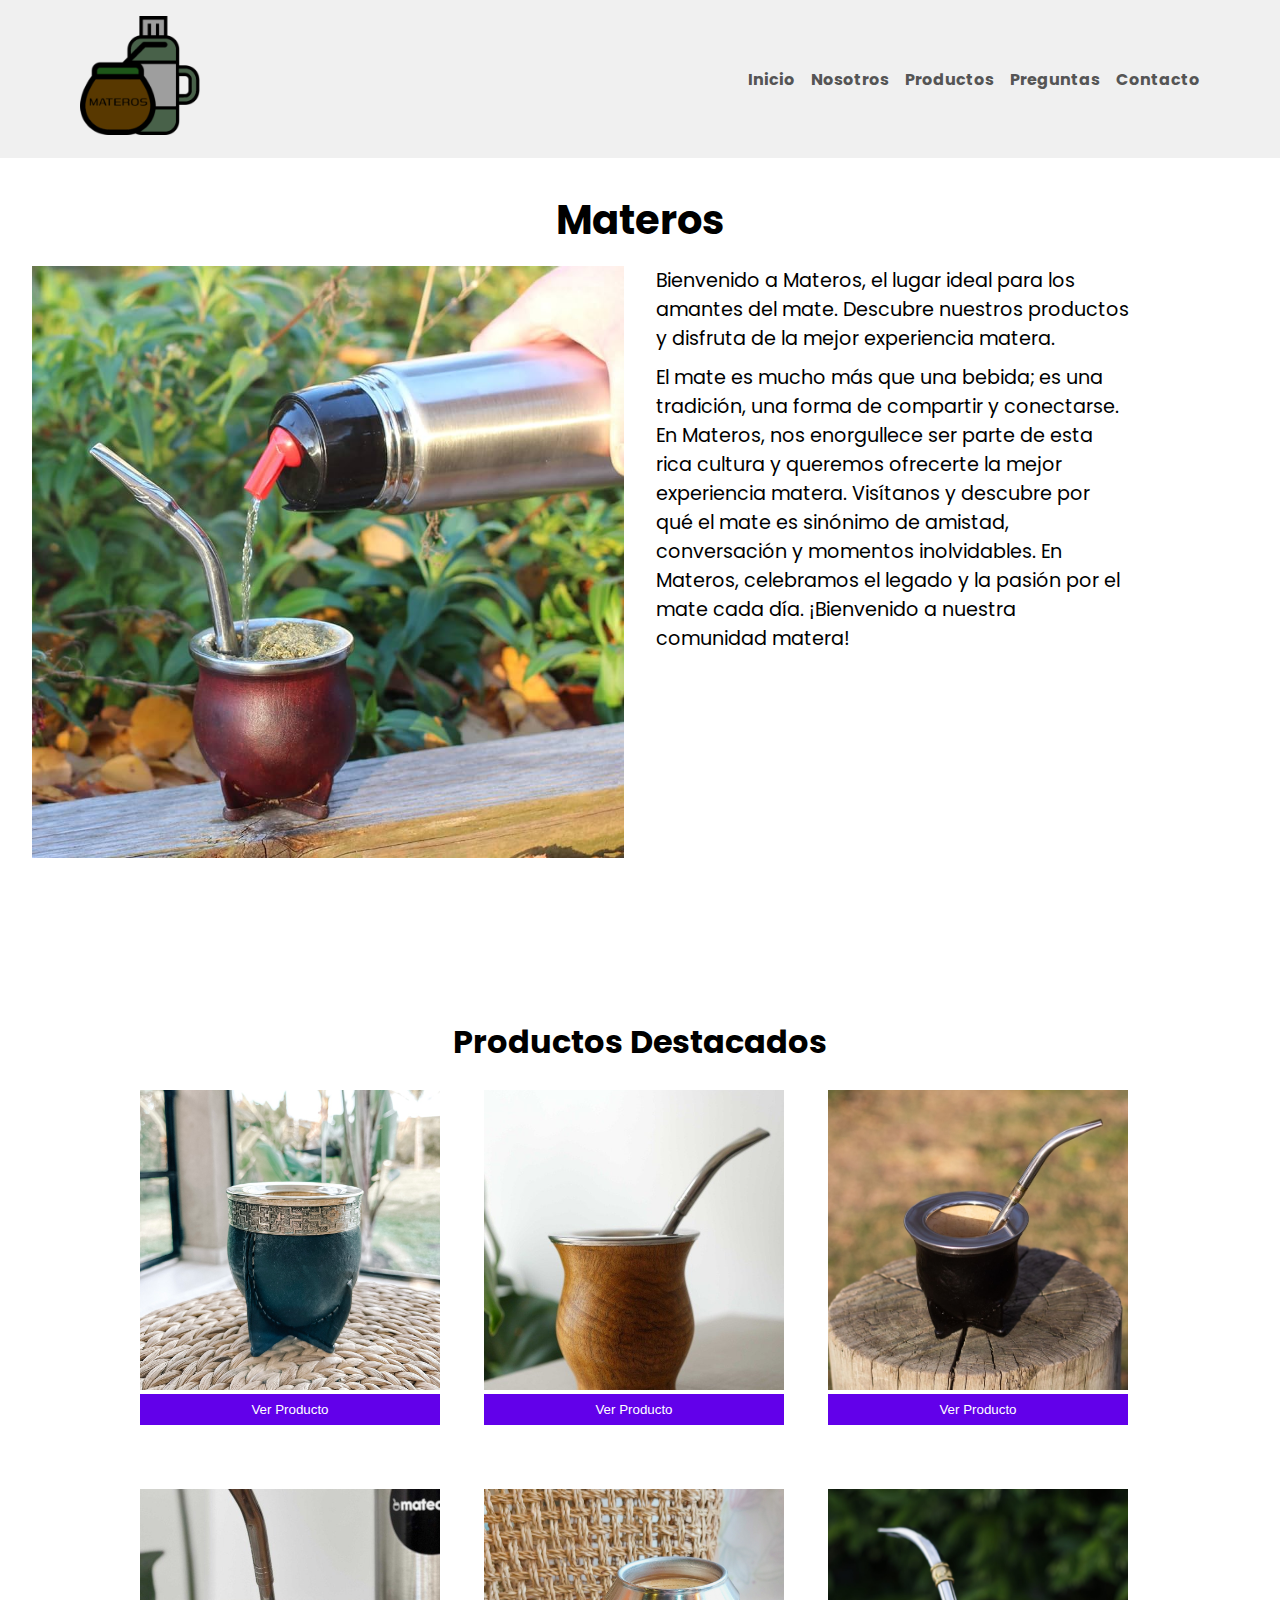
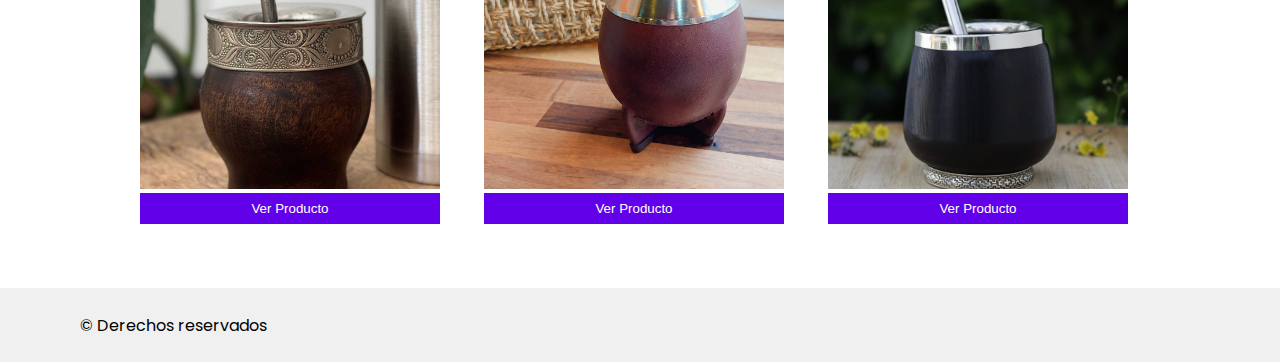
==== index.html @ 02ff1ee5 "Primer commit" ====
<!DOCTYPE html>
<html lang="es">
<head>
    <meta charset="UTF-8">
    <meta name="viewport" content="width=device-width, initial-scale=1.0">
    <link rel="stylesheet" href="./css/style.css">
    <link rel="stylesheet" href="https://cdnjs.cloudflare.com/ajax/libs/font-awesome/6.5.1/css/all.min.css" integrity="sha512-DTOQO9RWCH3ppGqcWaEA1BIZOC6xxalwEsw9c2QQeAIftl+Vegovlnee1c9QX4TctnWMn13TZye+giMm8e2LwA==" crossorigin="anonymous" referrerpolicy="no-referrer" />
    <title>Materos</title>
</head>
<body>
    <header>   
        <div class="logo">
            <a href="#"><img src="./img/logo(2).png" alt="Logo de Materos"></a>
        </div>
        <nav>
            <ul>
                <li><a href="index.html">Inicio</a></li>
                <li><a href="./html/nosotros.html">Nosotros</a></li>
                <li><a href="./html/productos.html">Productos</a></li>
                <li><a href="./html/preguntas.html">Preguntas</a></li>
                <li><a href="./html/contacto.html">Contacto</a></li>
            </ul>
        </nav>
        <div class="header__menu">
            <i class="fa-solid fa-bars"></i>
        </div>
    </header>
    <main>
        <h1>Materos</h1>
        <section class="section__inicio">
            <div class="imagen__inicio">
                <img src="./img/matetermo.jpg" alt="Imagen destacada">
            </div>
            <div>
                <p>Bienvenido a Materos, el lugar ideal para los amantes del mate. Descubre nuestros productos y disfruta de la mejor experiencia matera.</p>
                <p class="inicio__parrafo--2"> El mate es mucho más que una bebida; es una tradición, una forma de compartir y conectarse. 
                    En Materos, nos enorgullece ser parte de esta rica cultura y queremos ofrecerte la mejor experiencia matera. Visítanos y descubre por qué el mate es sinónimo de amistad, conversación y momentos inolvidables. En Materos, celebramos el legado y la pasión por el mate cada día. ¡Bienvenido a nuestra comunidad matera!</p>
            </div>
            
            
        </section>
        <section class="section__destacados">
            <h2>Productos Destacados</h2>
            <div class="productos__inicio">
                <div class="producto__inicio">
                    <img src="./img/destacado1.jpeg" alt="Producto 1">
                    <button>Ver Producto</button>
                </div>
                <div class="producto__inicio">
                    <img src="./img/destacado2.jpg" alt="Producto 2">
                    <button>Ver Producto</button>
                </div>
                <div class="producto__inicio">
                    <img src="./img/destacado3.jpg" alt="Producto 3">
                    <button>Ver Producto</button>
                </div>
                <div class="producto__inicio">
                    <img src="./img/destacado4.jpg" alt="Producto 4">
                    <button>Ver Producto</button>
                </div>
                <div class="producto__inicio">
                    <img src="./img/destacado5.jpg" alt="Producto 4">
                    <button>Ver Producto</button>
                </div>
                <div class="producto__inicio">
                    <img src="./img/destacado6.jpg" alt="Producto 4">
                    <button>Ver Producto</button>
                </div>
            </div>
        </section>
    </main>

    <footer>
        <p>&copy; Derechos reservados</p>
        <div class="iconos">
            <a href="#"><i class="fa-brands fa-instagram"></i></a>
            <a href="#"><i class="fa-brands fa-facebook"></i></a>
        </div>
    </footer>
</body>
</html>
---- css/style.css ----
/*Setters*/
@import url("https://fonts.googleapis.com/css2?family=Poppins:ital,wght@0,100;0,200;0,300;0,400;0,500;0,600;0,700;0,800;0,900;1,100;1,200;1,300;1,400;1,500;1,600;1,700;1,800;1,900&family=Roboto:ital,wght@0,100;0,300;0,400;0,500;0,700;0,900;1,100;1,300;1,400;1,500;1,700;1,900&display=swap");
* {
  margin: 0;
  padding: 0;
  box-sizing: border-box;
}

main {
  padding: 2rem;
  text-align: center;
}

h1, h2, h3, p, a, label, input {
  font-family: "Poppins", sans-serif;
}

h1 {
  font-size: 2.5rem;
  margin-bottom: 1rem;
}

/*Layouts*/
/*HEADER*/
header {
  display: flex;
  justify-content: space-between;
  align-items: center;
  background-color: #f0f0f0;
  padding: 1rem 5rem;
}
header .logo img {
  width: 120px;
}
header nav ul {
  list-style-type: none;
  margin: 0;
  padding: 0;
  display: flex;
  gap: 1rem;
}
header nav ul li {
  display: inline;
}
header nav ul li a {
  color: #555;
  text-decoration: none;
  font-weight: bold;
}
header nav ul li a:hover {
  color: black;
  margin-right: 5px;
}
header .header__menu {
  font-size: 35px;
  cursor: pointer;
  display: none;
}

/*FOOTER*/
footer {
  background-color: #f0f0f0;
  padding: 1rem 5rem;
  display: flex;
  justify-content: space-between;
  align-items: center;
}
footer .iconos a {
  font-size: 1.7rem;
  color: #555;
  text-decoration: none;
  padding: 5px;
}
footer .iconos a:hover {
  color: black;
}
footer .mt-6 {
  margin-top: 180px;
}

/*FIN FOOTER*/
/*Pages*/
/*INDEX INICIO*/
.section__inicio {
  display: grid;
  grid-template-columns: repeat(2, 1fr);
  gap: 2rem;
}
.section__inicio p {
  font-size: 1.2rem;
  text-align: left;
  width: 80%;
}
.section__inicio p:nth-child(2) {
  margin-top: 10px;
}
.section__inicio .imagen__inicio {
  display: flex;
  justify-content: end;
}
.section__inicio .imagen__inicio img {
  width: 100%;
  max-width: 600px;
  height: auto;
}

.section__destacados h2 {
  font-size: 2rem;
  margin: 10rem 0 1.5rem 0;
}
.section__destacados .productos__inicio {
  display: grid;
  grid-template-columns: repeat(3, 1fr);
  width: 1000px;
  margin: 0 auto;
  gap: 2rem;
}
.section__destacados .productos__inicio .producto__inicio {
  width: 300px;
  margin-bottom: 2rem;
}
.section__destacados .productos__inicio .producto__inicio img {
  width: 100%;
  height: 300px;
  object-fit: cover;
}
.section__destacados .productos__inicio .producto__inicio button {
  display: block;
  width: 100%;
  padding: 0.5rem;
  background-color: #6200ea;
  color: white;
  border: none;
  cursor: pointer;
}
.section__destacados .productos__inicio .producto__inicio button:hover, .section__destacados .productos__inicio .producto__inicio .button__productos:hover {
  background-color: #3700b3;
}
.section__destacados .productos__inicio .producto__inicio .button__productos--inicio {
  display: block;
  padding: 0.5rem;
  background-color: #6200ea;
  color: white;
  border: none;
  cursor: pointer;
  margin: 0 auto;
}

/*FIN INDEX INICIO*/

/*# sourceMappingURL=style.css.map */
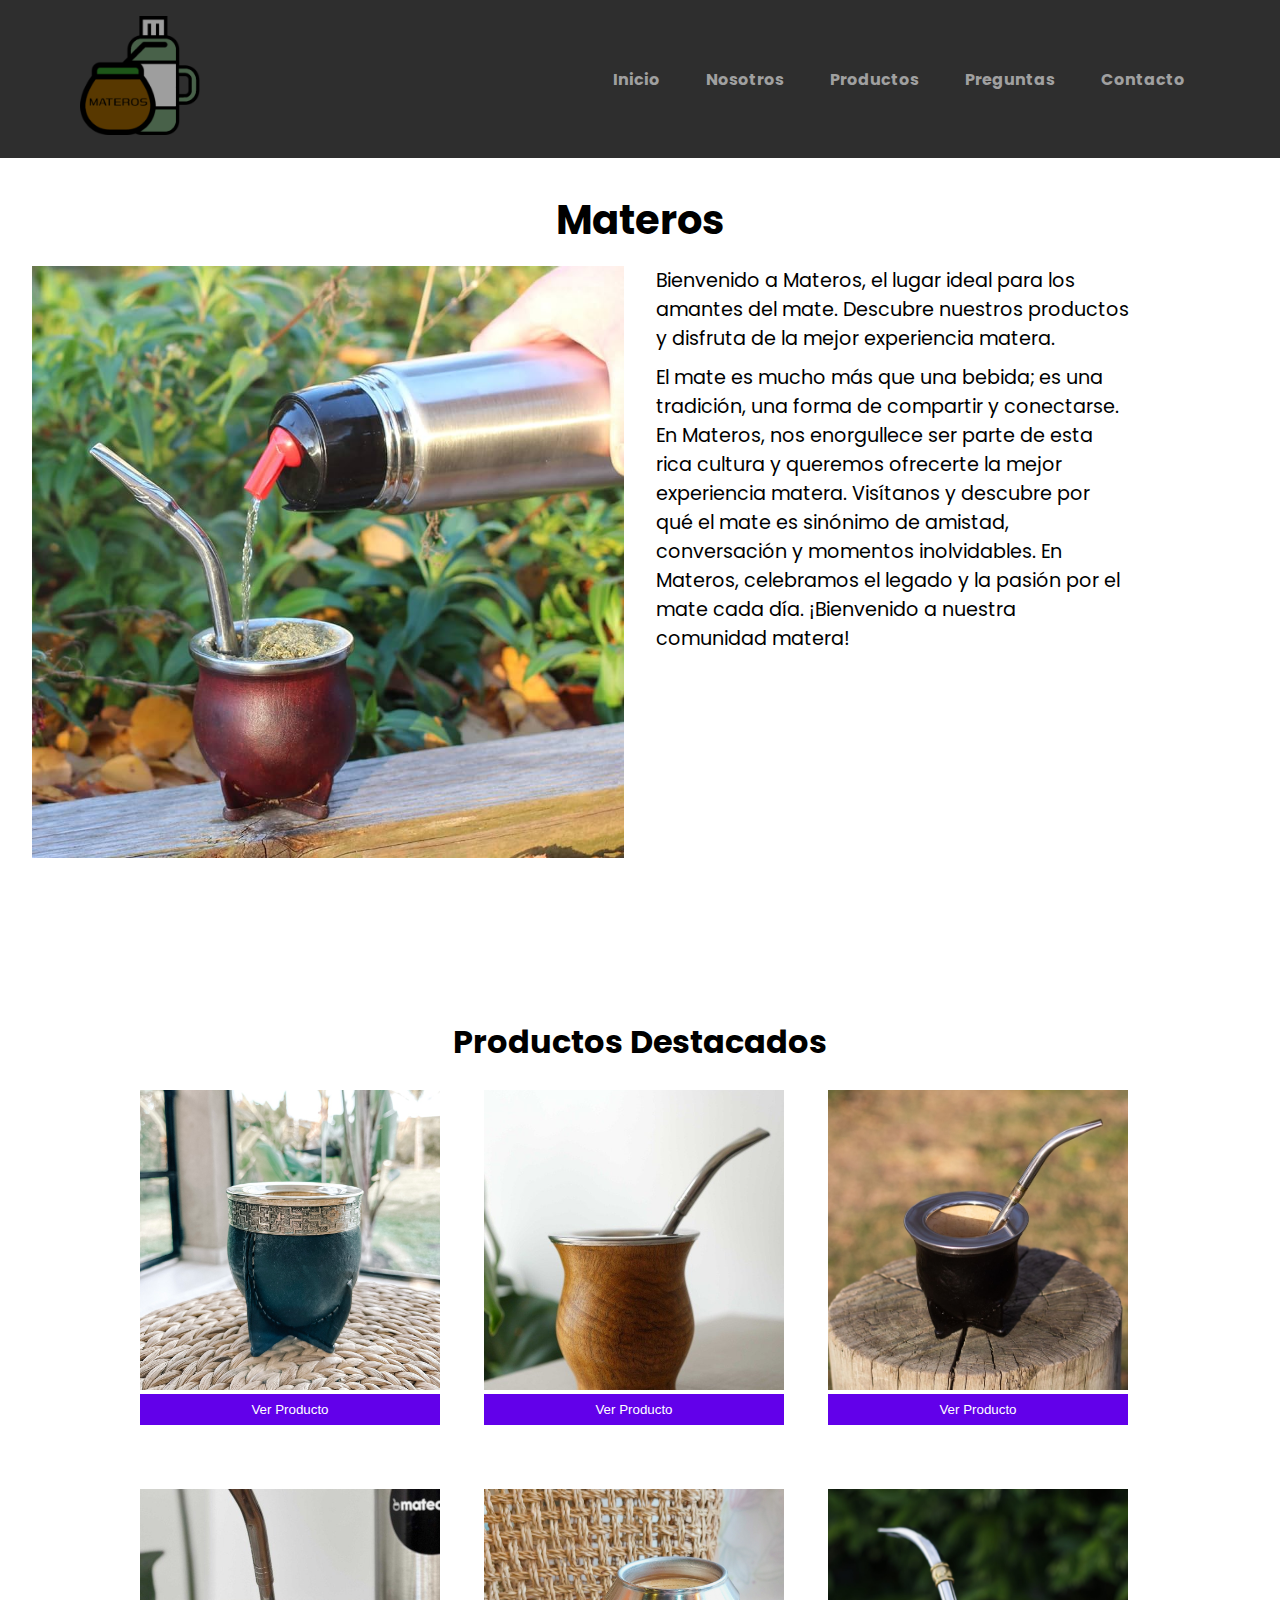
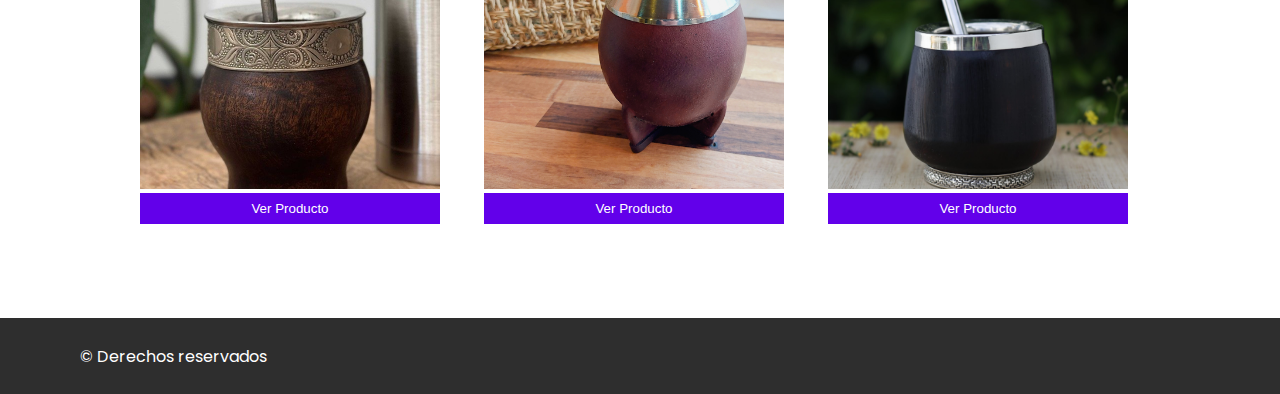
==== commit 2022d1d3: "Archivos scss" ====
--- a/index.html
+++ b/index.html
@@ -12,7 +12,7 @@
         <div class="logo">
             <a href="#"><img src="./img/logo(2).png" alt="Logo de Materos"></a>
         </div>
-        <nav>
+        <nav class="nav-bar">
             <ul>
                 <li><a href="index.html">Inicio</a></li>
                 <li><a href="./html/nosotros.html">Nosotros</a></li>
@@ -22,9 +22,12 @@
             </ul>
         </nav>
         <div class="header__menu">
-            <i class="fa-solid fa-bars"></i>
+            <div class="line"></div>
+            <div class="line"></div>
+            <div class="line"></div>
         </div>
     </header>
+    
     <main>
         <h1>Materos</h1>
         <section class="section__inicio">
@@ -41,28 +44,28 @@
         </section>
         <section class="section__destacados">
             <h2>Productos Destacados</h2>
-            <div class="productos__inicio">
-                <div class="producto__inicio">
+            <div class="productos">
+                <div class="producto">
                     <img src="./img/destacado1.jpeg" alt="Producto 1">
                     <button>Ver Producto</button>
                 </div>
-                <div class="producto__inicio">
+                <div class="producto">
                     <img src="./img/destacado2.jpg" alt="Producto 2">
                     <button>Ver Producto</button>
                 </div>
-                <div class="producto__inicio">
+                <div class="producto">
                     <img src="./img/destacado3.jpg" alt="Producto 3">
                     <button>Ver Producto</button>
                 </div>
-                <div class="producto__inicio">
+                <div class="producto">
                     <img src="./img/destacado4.jpg" alt="Producto 4">
                     <button>Ver Producto</button>
                 </div>
-                <div class="producto__inicio">
+                <div class="producto">
                     <img src="./img/destacado5.jpg" alt="Producto 4">
                     <button>Ver Producto</button>
                 </div>
-                <div class="producto__inicio">
+                <div class="producto">
                     <img src="./img/destacado6.jpg" alt="Producto 4">
                     <button>Ver Producto</button>
                 </div>
@@ -77,5 +80,7 @@
             <a href="#"><i class="fa-brands fa-facebook"></i></a>
         </div>
     </footer>
+
+    <script src="./js/script.js"></script>
 </body>
 </html>
--- a/css/style.css
+++ b/css/style.css
@@ -26,7 +26,7 @@
   display: flex;
   justify-content: space-between;
   align-items: center;
-  background-color: #f0f0f0;
+  background-color: #2E2E2E;
   padding: 1rem 5rem;
 }
 header .logo img {
@@ -43,38 +43,70 @@
   display: inline;
 }
 header nav ul li a {
-  color: #555;
+  color: rgb(160, 160, 160);
   text-decoration: none;
   font-weight: bold;
+  transition: 0.2s;
+  padding: 10px 15px;
+  border-radius: 50px;
 }
 header nav ul li a:hover {
-  color: black;
+  color: #fefefe;
+  background-color: #11101b;
   margin-right: 5px;
 }
 header .header__menu {
-  font-size: 35px;
+  display: none;
   cursor: pointer;
-  display: none;
+}
+header .header__menu .line {
+  transition: all 0.5s;
+}
+header .header__menu.active .line:nth-child(1) {
+  position: absolute;
+  top: 74px;
+  transform: rotate(45deg);
+}
+header .header__menu.active .line:nth-child(2) {
+  transition: 0s;
+  opacity: 0;
+}
+header .header__menu.active .line:nth-child(3) {
+  position: absolute;
+  top: 74px;
+  transform: rotate(135deg);
 }
 
 /*FOOTER*/
 footer {
-  background-color: #f0f0f0;
+  background-color: #2E2E2E;
   padding: 1rem 5rem;
   display: flex;
   justify-content: space-between;
   align-items: center;
+  margin-top: 30px;
+}
+footer p {
+  color: #FFFFFF;
 }
 footer .iconos a {
   font-size: 1.7rem;
-  color: #555;
+  color: #FFFFFF;
   text-decoration: none;
   padding: 5px;
+  width: 40px;
+  height: 40px;
+  display: inline-block;
+  text-align: center;
+  line-height: 30px;
 }
 footer .iconos a:hover {
   color: black;
-}
-footer .mt-6 {
+  background-color: #FFFFFF;
+  border-radius: 50%;
+}
+
+.mt-6 {
   margin-top: 180px;
 }
 
@@ -108,23 +140,23 @@
   font-size: 2rem;
   margin: 10rem 0 1.5rem 0;
 }
-.section__destacados .productos__inicio {
+.section__destacados .productos {
   display: grid;
   grid-template-columns: repeat(3, 1fr);
   width: 1000px;
   margin: 0 auto;
   gap: 2rem;
 }
-.section__destacados .productos__inicio .producto__inicio {
+.section__destacados .productos .producto {
   width: 300px;
   margin-bottom: 2rem;
 }
-.section__destacados .productos__inicio .producto__inicio img {
+.section__destacados .productos .producto img {
   width: 100%;
   height: 300px;
   object-fit: cover;
 }
-.section__destacados .productos__inicio .producto__inicio button {
+.section__destacados .productos .producto button {
   display: block;
   width: 100%;
   padding: 0.5rem;
@@ -133,10 +165,10 @@
   border: none;
   cursor: pointer;
 }
-.section__destacados .productos__inicio .producto__inicio button:hover, .section__destacados .productos__inicio .producto__inicio .button__productos:hover {
+.section__destacados .productos .producto button:hover, .section__destacados .productos .producto .button__productos:hover {
   background-color: #3700b3;
 }
-.section__destacados .productos__inicio .producto__inicio .button__productos--inicio {
+.section__destacados .productos .producto .button__productos--inicio {
   display: block;
   padding: 0.5rem;
   background-color: #6200ea;
@@ -147,5 +179,193 @@
 }
 
 /*FIN INDEX INICIO*/
+.section__quehacemos {
+  text-align: left;
+  padding: 2rem 5rem;
+  background-color: #dadada;
+  border-radius: 10px;
+  margin: 11rem auto 8rem auto;
+  max-width: 1100px;
+  align-items: center;
+}
+.section__quehacemos h2 {
+  font-size: 2rem;
+  margin-bottom: 1rem;
+}
+.section__quehacemos p {
+  font-size: 1.2rem;
+  margin-bottom: 1rem;
+}
+.section__quehacemos ul {
+  list-style-type: disc;
+  padding-left: 1.5rem;
+}
+.section__quehacemos ul li {
+  margin-bottom: 0.5rem;
+  font-size: 1.2rem;
+}
+
+.section__preguntas {
+  text-align: left;
+  padding: 2rem 5rem;
+  background-color: #f9f9f9;
+  border-radius: 10px;
+  margin: 2rem auto 4rem auto;
+  max-width: 1000px;
+}
+.section__preguntas .pregunta {
+  margin-bottom: 1.5rem;
+}
+.section__preguntas h2 {
+  font-size: 1.5rem;
+  margin-bottom: 0.5rem;
+}
+.section__preguntas p {
+  font-size: 1.2rem;
+}
+.section__preguntas ol {
+  margin: 5px 0 5px 17px;
+  font-size: 1.2rem;
+}
+
+.buscar {
+  margin: 10px 0 20px 0;
+  display: flex;
+  align-items: center;
+  justify-content: center;
+}
+.buscar input {
+  padding: 5px;
+  border-radius: 6px;
+  background-color: #f0f0f0;
+  font-family: "Poppins", sans-serif;
+}
+.buscar .img__buscar {
+  cursor: pointer;
+  font-size: 23px;
+  margin-left: 5px;
+}
+
+.grid__form {
+  display: grid;
+  grid-template-columns: repeat(2, 1fr);
+  gap: 10px;
+  background-color: #f9f9f9;
+  padding: 2rem;
+  border-radius: 8px;
+  box-shadow: 0 0 10px rgba(0, 0, 0, 0.1);
+  max-width: 700px;
+  margin: 0 auto 5rem auto;
+  gap: 2rem;
+}
+
+/*Query*/
+@media (max-width: 700px) {
+  .section__destacados .productos {
+    display: flex;
+    flex-direction: column;
+    align-items: center;
+    margin: 0 auto;
+    width: 100%;
+  }
+}
+@media (max-width: 900px) {
+  /*header*/
+  header .header__menu {
+    display: block;
+  }
+  header .header__menu .line {
+    width: 30px;
+    height: 3px;
+    background-color: black;
+    margin: 6px 0;
+    border-radius: 5px;
+  }
+  header .nav-bar {
+    height: 0;
+    position: absolute;
+    top: 156px;
+    right: 0;
+    width: 300px;
+    background-color: rgb(211, 211, 211);
+    transition: 0.2s;
+    overflow: hidden;
+  }
+  header .nav-bar ul {
+    display: block;
+    width: fit-content;
+    margin: 80px auto 0 auto;
+    text-align: center;
+    transition: 0.5s;
+    opacity: 0;
+  }
+  header .nav-bar ul li {
+    margin-bottom: 12px;
+    flex-direction: column;
+  }
+  header .nav-bar.active {
+    height: 450px;
+  }
+  header .nav-bar.active ul {
+    opacity: 1;
+    display: flex;
+    flex-direction: column;
+  }
+  /*FIN header*/
+  /*INICIO*/
+  .section__inicio .imagen__inicio img {
+    max-width: 100%;
+  }
+  /*FIN INICIO*/
+  /*footer*/
+  footer .iconos {
+    display: flex;
+  }
+  /*FIN footer*/
+  /*NOSOTROS*/
+  .inicio__nosotros__parrafo--2, .inicio__nosotros__parrafo--3 {
+    display: none;
+  }
+  .section__quehacemos {
+    padding: 2rem;
+  } /*FIN NOSOTROS*/
+}
+@media (max-width: 1050px) {
+  .section__inicio {
+    display: flex;
+    flex-direction: column;
+    align-items: center;
+    gap: 1rem;
+  }
+  .section__inicio .imagen__inicio {
+    order: 2;
+  }
+  .section__inicio > div:first-child {
+    order: 1;
+  }
+  .section__inicio p {
+    text-align: center;
+    margin: 0 auto;
+    width: 100%;
+  }
+  .section__inicio .inicio__parrafo--2 {
+    display: none;
+  }
+  /*Responsive productos*/
+  .section__destacados .productos {
+    grid-template-columns: repeat(2, 1fr);
+    width: 100%;
+    margin: 0 auto;
+    gap: 2rem;
+    justify-content: center;
+    max-width: 800px;
+  }
+  .inicio__nosotros__parrafo--2, .inicio__nosotros__parrafo--3 {
+    display: none; /*NOSOTROS*/
+  }
+  .section__preguntas {
+    padding: 2rem 2.2rem;
+  }
+}
 
 /*# sourceMappingURL=style.css.map */
